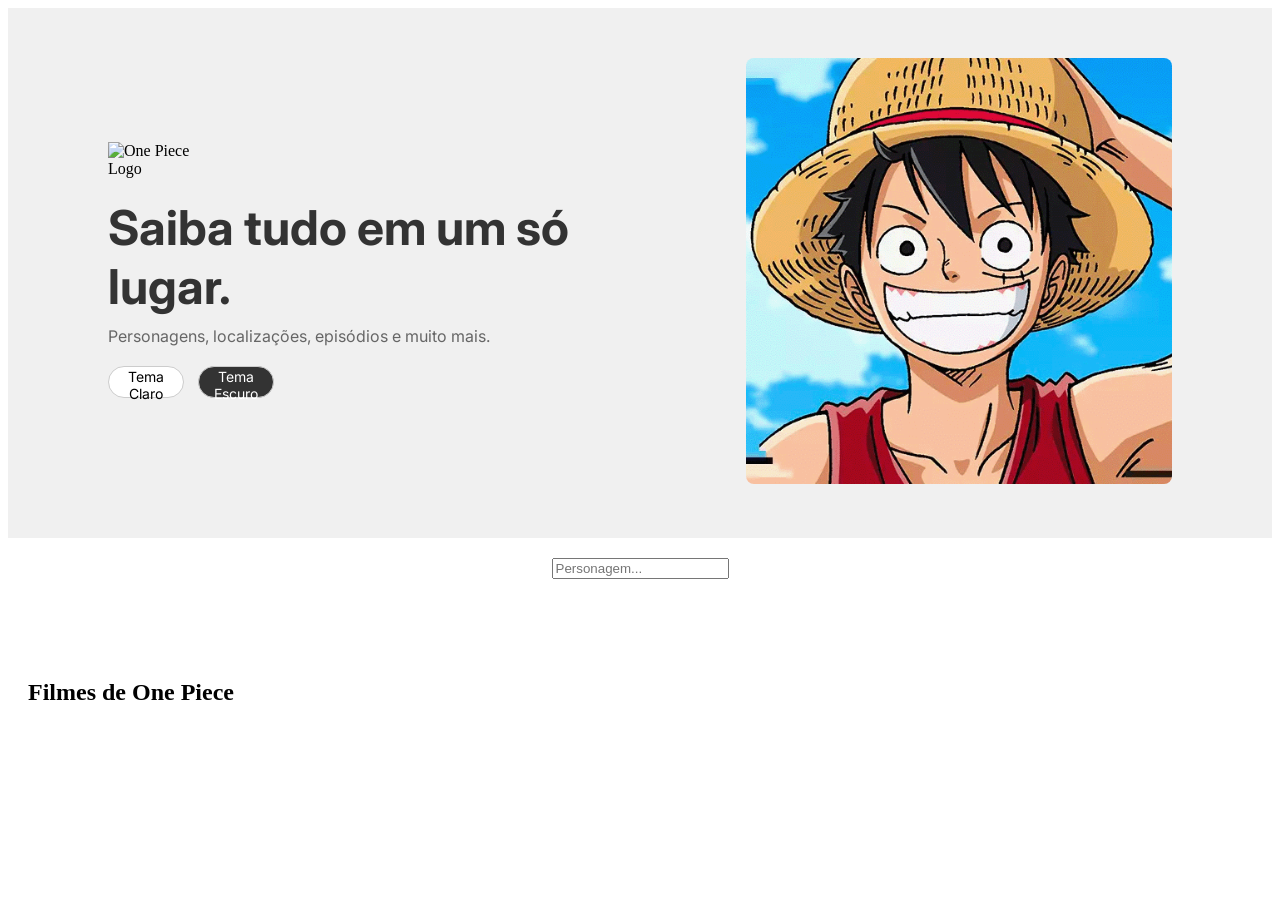
==== index.html @ 74c76212 "Commit inicial com estrutura do site" ====
<!DOCTYPE html>
<html lang="pt-br">
<head>
    <meta charset="UTF-8">
    <meta name="viewport" content="width=device-width, initial-scale=1.0">
    <title>Wiki One Piece</title>
    <link rel="stylesheet" href="style.css">
    <link href="https://fonts.googleapis.com/css2?family=Inter:wght@400;700&display=swap" rel="stylesheet">
</head>
<body>
    <header class="hero">
        <div class="hero-content">
            <div class="logo">
                <img src="assets/logo-onepiece.png" alt="One Piece Logo" width="100px"> <!-- Altere para o caminho correto da logo -->
            </div>
            <div class="text-content">
                <h1>Saiba tudo em um só lugar.</h1>
                <p>Personagens, localizações, episódios e muito mais.</p>
                <div class="theme-buttons">
                    <button id="light-theme">Tema Claro</button>
                    <button id="dark-theme">Tema Escuro</button>
                </div>
            </div>
        </div>
        <div class="hero-image">
            <img src="assets/luffy.png" alt="Luffy" class="luffy-image">
        </div>
    </header>

    <section class="search-section">
      <input type="text" id="search-input" placeholder="Personagem...">
    </section>

    <section class="characters-grid">
        <div id="lista-personagens"></div>
    </section>

    <section class="movies-grid">
      <h2>Filmes de One Piece</h2>
      <div id="lista-filmes"></div>
    </section>

    <script src="app.js"></script>
    <script src="movies.js" type="module"></script>
</body>
</html>
---- style.css ----
/* Estilos gerais para a seção hero */
.hero {
    display: flex;
    justify-content: space-between;
    align-items: center;
    background-color: #f0f0f0; /* Cor de fundo cinza claro */
    padding: 50px 100px; /* Ajuste o espaço conforme necessário */
}

.hero-content {
    display: flex;
    flex-direction: column;
    justify-content: center;
    max-width: 50%;
}

.hero-content .logo {
    display: flex;
    justify-content: flex-start;
    margin-bottom: 20px;
}

.hero-content h1 {
    font-family: 'Inter', sans-serif;
    font-weight: 700;
    font-size: 48px;
    margin: 0;
    color: #333;
}

.hero-content p {
    font-family: 'Inter', sans-serif;
    font-weight: 400;
    font-size: 16px;
    color: #666;
    margin-top: 10px;
}

.theme-buttons {
    margin-top: 20px;
}

.theme-buttons button {
    width: 76px;
    height: 32px;
    border-radius: 16px;
    border: 1px solid #ccc;
    margin-right: 10px;
    cursor: pointer;
    font-family: 'Inter', sans-serif;
    font-size: 14px;
}

#light-theme {
    background-color: #fff;
}

#dark-theme {
    background-color: #333;
    color: #fff;
}

/* Imagem do Luffy */
.hero-image {
    max-width: 40%;
}

.hero-image img {
    width: 100%;
    border-radius: 8px;
}

/* Estilos de layout de grid */
.search-section {
    padding: 20px;
    text-align: center;
}

.characters-grid {
    padding: 20px;
}

.movies-grid {
    padding: 20px;
}

/* Outros estilos */
#lista-personagens, #lista-filmes {
    display: flex;
    flex-wrap: wrap;
    justify-content: flex-start;
    padding: 0 100px; /* Substitui margin por padding */
    box-sizing: border-box;
}

.div-personagem, .div-filme {
    width: calc(25% - 12px);
    height: 300px;
    border: 1px solid #ddd;
    padding: 15px;
    background-color: #fff;
    text-align: left;
    cursor: pointer;
    border-radius: 8px;
    box-shadow: 0 4px 8px rgba(0, 0, 0, 0.1);
    transition: background-color 0.3s ease;
    margin: 6px;
    box-sizing: border-box;
}

.div-personagem img, .div-filme img {
    width: 204px;
    height: 150px;
    border-radius: 8px;
    margin-bottom: 10px;
}

.div-personagem h2, .div-filme h3 {
    margin-top: 0;
    font-family: 'Inter', sans-serif;
    font-weight: 700;
    font-size: 16px;
    margin-bottom: 5px;
}

.div-personagem p, .div-filme p {
    font-size: 0.8em;
    color: #666;
    margin-bottom: 3px;
}

.div-personagem:hover, .div-filme:hover {
    background-color: #f0f0f0;
}
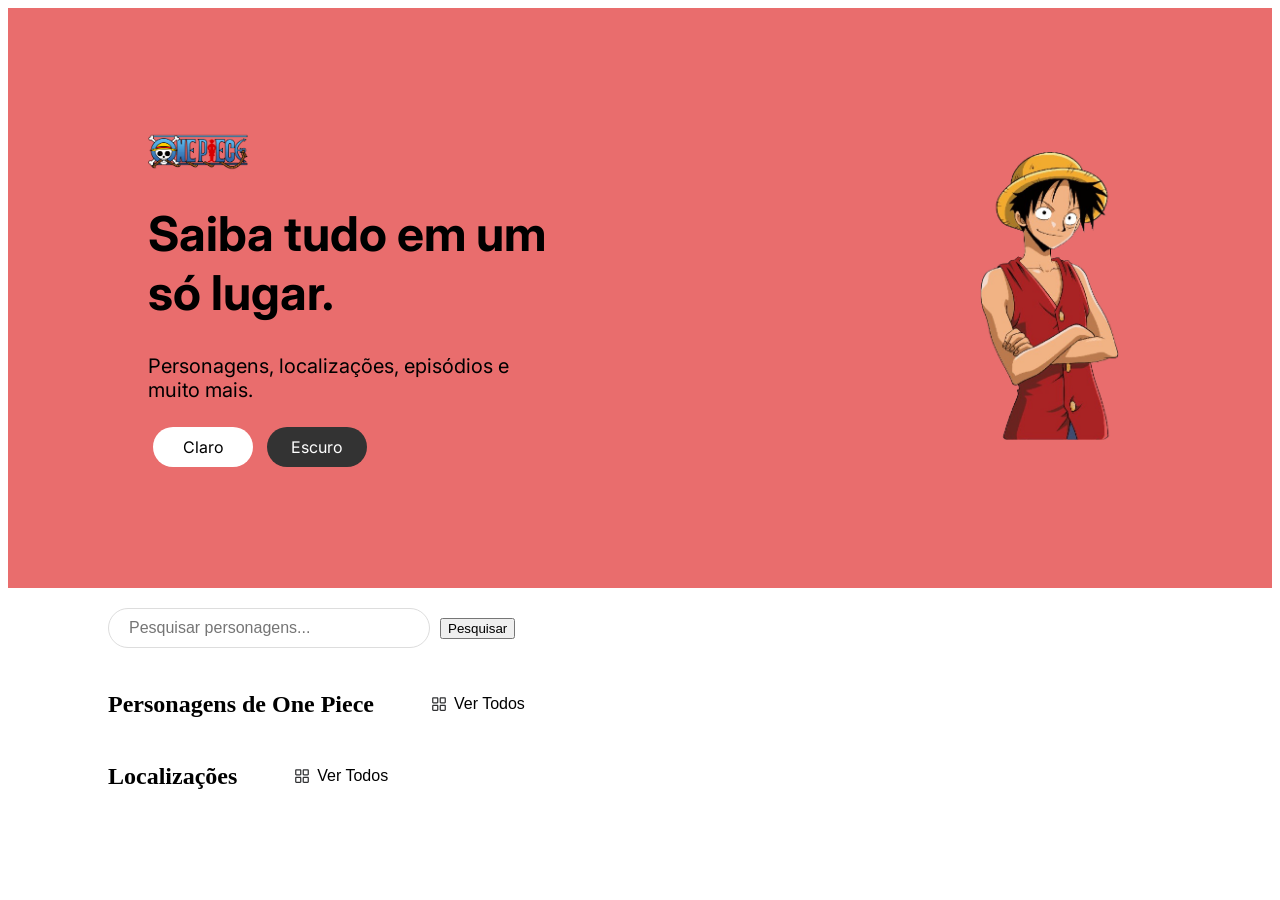
==== commit e1dd1338: "feat: #1 estrutura da pagina inicial" ====
--- a/index.html
+++ b/index.html
@@ -8,39 +8,51 @@
     <link href="https://fonts.googleapis.com/css2?family=Inter:wght@400;700&display=swap" rel="stylesheet">
 </head>
 <body>
-    <header class="hero">
-        <div class="hero-content">
-            <div class="logo">
-                <img src="assets/logo-onepiece.png" alt="One Piece Logo" width="100px"> <!-- Altere para o caminho correto da logo -->
+    <header class="cabecalho-principal">
+        <div class="conteudo-cabecalho">
+            <div class="logotipo">
+                <img src="assets/One-Piece-Logo.png" alt="Logotipo One Piece" width="100">
             </div>
-            <div class="text-content">
+            <div class="conteudo-texto">
                 <h1>Saiba tudo em um só lugar.</h1>
                 <p>Personagens, localizações, episódios e muito mais.</p>
-                <div class="theme-buttons">
-                    <button id="light-theme">Tema Claro</button>
-                    <button id="dark-theme">Tema Escuro</button>
+                <div class="botoes-tema">
+                    <button id="tema-claro">Claro</button>
+                    <button id="tema-escuro">Escuro</button>
                 </div>
             </div>
         </div>
-        <div class="hero-image">
-            <img src="assets/luffy.png" alt="Luffy" class="luffy-image">
+        <div class="imagem-luffy">
+            <img src="assets/luffyhero.png" alt="Luffy Hero">
         </div>
     </header>
 
-    <section class="search-section">
-      <input type="text" id="search-input" placeholder="Personagem...">
+    <section class="grade-personagens">
+        <div class="container-pesquisa">
+            <input type="text" id="pesquisa-personagens" placeholder="Pesquisar personagens...">
+            <button id="botao-pesquisa">Pesquisar</button>
+        </div>
+        <div class="cabecalho-secao">
+            <div class="conteudo-cabecalho-secao">
+                <h2>Personagens de One Piece</h2>
+            </div>
+            <button id="ver-todos-personagens">Ver Todos</button>
+        </div>
+        <div id="lista-personagens">
+            </div>
     </section>
 
-    <section class="characters-grid">
-        <div id="lista-personagens"></div>
+    <section class="secao-localizacoes">
+        <div class="cabecalho-secao-localizacoes">
+            <div class="conteudo-cabecalho-secao">
+                <h2>Localizações</h2>
+            </div>
+            <button id="ver-todos-localizacoes">Ver Todos</button>
+        </div>
+        <div id="lista-localizacoes"></div>
     </section>
 
-    <section class="movies-grid">
-      <h2>Filmes de One Piece</h2>
-      <div id="lista-filmes"></div>
-    </section>
-
-    <script src="app.js"></script>
-    <script src="movies.js" type="module"></script>
+    <script src="personagens.js"></script>
+    <script src="localizacao.js"></script>
 </body>
-</html>
+</html>
--- a/style.css
+++ b/style.css
@@ -1,134 +1,382 @@
-/* Estilos gerais para a seção hero */
-.hero {
-    display: flex;
-    justify-content: space-between;
-    align-items: center;
-    background-color: #f0f0f0; /* Cor de fundo cinza claro */
-    padding: 50px 100px; /* Ajuste o espaço conforme necessário */
-}
+/* ========================================================================== 
+    Estilos gerais para a seção cabeçalho principal (cabeçalho estilo Netflix)
+    ========================================================================== */
+    .cabecalho-principal {
+        position: relative;
+        background-color: #e96d6d;
+        height: 60vh;
+        display: flex;
+        align-items: center;
+        justify-content: space-between;
+        color: black;
+        padding: 20px 120px;
+    }
+    
+    .imagem-luffy {
+        width: 20%;
+    }
+    
+    .imagem-luffy img {
+        width: 100%;
+        height: auto;
+    }
+    
+    .conteudo-cabecalho {
+        position: relative;
+        z-index: 2;
+        padding: 20px;
+        max-width: 40%;
+    }
+    
+    .conteudo-cabecalho h1 {
+        font-family: 'Inter', sans-serif;
+        font-weight: 700;
+        font-size: 48px;
+        margin-top: 20px;
+        color: black;
+    }
+    
+    .conteudo-cabecalho p {
+        font-family: 'Inter', sans-serif;
+        font-weight: 400;
+        font-size: 20px;
+        margin-top: 10px;
+        color: black;
+    }
+    
+    .botoes-tema {
+        margin-top: 20px;
+    }
+    
+    .cabecalho-secao {
+        display: flex;
+        align-items: center;
+        padding: 20px 100px;
+    }
+    
+    .cabecalho-secao h2 {
+        margin: 0;
+        font-size: 24px;
+        font-weight: 700;
+        margin-right: 50px; /* Adiciona 50px de espaçamento à direita do título */
+    }
+    
+    .botoes-tema button {
+        width: 100px;
+        height: 40px;
+        border-radius: 20px;
+        border: none;
+        cursor: pointer;
+        font-family: 'Inter', sans-serif;
+        font-size: 16px;
+        margin: 5px;
+    }
+    
+    #tema-claro {
+        background-color: #fff;
+        color: #000;
+    }
+    
+    #tema-escuro {
+        background-color: #333;
+        color: #fff;
+    }
 
-.hero-content {
-    display: flex;
-    flex-direction: column;
-    justify-content: center;
-    max-width: 50%;
-}
-
-.hero-content .logo {
-    display: flex;
-    justify-content: flex-start;
-    margin-bottom: 20px;
-}
-
-.hero-content h1 {
-    font-family: 'Inter', sans-serif;
-    font-weight: 700;
-    font-size: 48px;
-    margin: 0;
-    color: #333;
-}
-
-.hero-content p {
-    font-family: 'Inter', sans-serif;
-    font-weight: 400;
-    font-size: 16px;
-    color: #666;
-    margin-top: 10px;
-}
-
-.theme-buttons {
-    margin-top: 20px;
-}
-
-.theme-buttons button {
-    width: 76px;
-    height: 32px;
-    border-radius: 16px;
-    border: 1px solid #ccc;
-    margin-right: 10px;
-    cursor: pointer;
-    font-family: 'Inter', sans-serif;
-    font-size: 14px;
-}
-
-#light-theme {
-    background-color: #fff;
-}
-
-#dark-theme {
-    background-color: #333;
-    color: #fff;
-}
-
-/* Imagem do Luffy */
-.hero-image {
-    max-width: 40%;
-}
-
-.hero-image img {
-    width: 100%;
-    border-radius: 8px;
-}
-
-/* Estilos de layout de grid */
-.search-section {
-    padding: 20px;
-    text-align: center;
-}
-
-.characters-grid {
-    padding: 20px;
-}
-
-.movies-grid {
-    padding: 20px;
-}
-
-/* Outros estilos */
-#lista-personagens, #lista-filmes {
-    display: flex;
-    flex-wrap: wrap;
-    justify-content: flex-start;
-    padding: 0 100px; /* Substitui margin por padding */
-    box-sizing: border-box;
-}
-
-.div-personagem, .div-filme {
-    width: calc(25% - 12px);
-    height: 300px;
-    border: 1px solid #ddd;
-    padding: 15px;
-    background-color: #fff;
-    text-align: left;
-    cursor: pointer;
-    border-radius: 8px;
-    box-shadow: 0 4px 8px rgba(0, 0, 0, 0.1);
-    transition: background-color 0.3s ease;
-    margin: 6px;
-    box-sizing: border-box;
-}
-
-.div-personagem img, .div-filme img {
-    width: 204px;
-    height: 150px;
-    border-radius: 8px;
-    margin-bottom: 10px;
-}
-
-.div-personagem h2, .div-filme h3 {
-    margin-top: 0;
-    font-family: 'Inter', sans-serif;
-    font-weight: 700;
-    font-size: 16px;
-    margin-bottom: 5px;
-}
-
-.div-personagem p, .div-filme p {
-    font-size: 0.8em;
-    color: #666;
-    margin-bottom: 3px;
-}
-
-.div-personagem:hover, .div-filme:hover {
-    background-color: #f0f0f0;
-}
+    
+    /* ========================================================================== 
+        Botão "Ver todos" com imagem
+        ========================================================================== */
+    
+        #ver-todos-personagens,
+        #ver-todos-localizacoes {
+            width: 105px;
+            height: 32px;
+            padding: 5px 10px 5px 30px;
+            background-color: transparent;
+            color: black;
+            border: none;
+            border-radius: 5px;
+            cursor: pointer;
+            font-size: 16px;
+            position: relative;
+            white-space: nowrap; /* Impede a quebra de linha */
+        }
+        
+        #ver-todos-personagens::before,
+        #ver-todos-localizacoes::before {
+            content: "";
+            background-image: url('assets/DarkSquaresFour.svg');
+            background-size: 20px;
+            background-repeat: no-repeat;
+            background-position: left center;
+            width: 20px;
+            height: 20px;
+            position: absolute;
+            left: 5px;
+            top: 50%;
+            transform: translateY(-50%);
+        }
+        
+        #ver-todos-personagens:hover,
+        #ver-todos-localizacoes:hover {
+            background-color: #bf2929;
+            color: white;
+            border-radius: 36px;
+        }
+    
+    /* ========================================================================== 
+        Estilos Pesquisa
+        ========================================================================== */
+    .container-pesquisa {
+        display: flex; /* Alinha os elementos horizontalmente */
+        align-items: center; /* Alinha os elementos verticalmente */
+        padding: 20px 100px;
+    }
+    
+    #pesquisa-personagens {
+        width: 280px;
+        height: 18px;
+        border: 1px solid #ddd;
+        border-radius: 32px;
+        font-size: 16px;
+        padding: 10px 20px;
+        margin-right: 10px; /* Adiciona espaço entre o input e o botão */
+    }
+    
+    /* ========================================================================== 
+        Estilos das seções de personagens
+        ========================================================================== */
+        #lista-personagens {
+            display: flex;
+            flex-wrap: wrap;
+            justify-content: flex-start;
+            padding: 0 100px;
+            box-sizing: border-box;
+        }
+        
+        /* Card de Personagens */
+        .div-personagem {
+            width: calc(25% - 12px);
+            height: 300px;
+            padding: 15px;
+            background-color: #F9F9F9;
+            text-align: left;
+            cursor: pointer;
+            border-radius: 8px;
+            box-shadow: 0 4px 8px rgba(0, 0, 0, 0.1);
+            transition: background-color 0.3s ease;
+            margin: 6px;
+            box-sizing: border-box;
+            display: flex;
+            flex-direction: column;
+            justify-content: flex-start;
+            position: relative; /* Adicionado para posicionamento absoluto dos elementos internos */
+        }
+        
+        .div-personagem img {
+            width: 204px;
+            height: 150px;
+            border-radius: 8px;
+            margin-bottom: 10px;
+            align-self: center;
+            object-fit: cover;
+        }
+        
+        .div-personagem h2 {
+            margin-top: 0;
+            font-family: 'Inter', sans-serif;
+            font-weight: 700;
+            font-size: 16px;
+            margin-bottom: 5px;
+            text-align: left;
+        }
+        
+        .div-personagem p {
+            font-size: 0.8em;
+            color: #666;
+            margin-bottom: 3px;
+            text-align: left;
+        }
+        
+        .div-personagem:hover {
+            background-color: #F1F1F1;
+        }
+        
+        /* Estilos para o ícone de coração */
+        .icone-coracao {
+            position: absolute;
+            top: 10px;
+            right: 10px;
+            width: 24px; /* Ajuste o tamanho conforme necessário */
+            height: 24px; /* Ajuste o tamanho conforme necessário */
+        }
+        
+        /* Estilos para o botão "Saiba Mais" */
+        .botao-saiba-mais {
+            position: absolute;
+            bottom: 10px;
+            right: 10px;
+            background-color: #F9F9F9; /* Cor de fundo alterada */
+            color: black; /* Cor do texto alterada para preto (para melhor contraste) */
+            padding: 8px 15px;
+            border-radius: 36px; /* Borda arredondada alterada */
+            border: 1px solid transparent; /* Borda transparente por padrão */
+            cursor: pointer;
+            transition: border 0.3s ease; /* Transição suave para a borda */
+        }
+        
+        .botao-saiba-mais:hover {
+            border: 1px solid black; /* Borda preta ao passar o mouse */
+        }
+    /* ========================================================================== 
+        Estilos Localização 
+        ========================================================================== */
+  /* ========================================================================== 
+    Estilos Localização 
+    ========================================================================== */
+/* ========================================================================== 
+    Estilos Localização 
+    ========================================================================== */
+    .secao-localizacoes {
+        padding: 20px 100px;
+    }
+    
+    .cabecalho-secao-localizacoes {
+        display: flex;
+        align-items: center;
+        margin-bottom: 20px;
+    }
+    
+    .cabecalho-secao-localizacoes h2 {
+        margin: 0;
+        font-size: 24px;
+        font-weight: 700;
+        margin-right: 50px;
+    }
+    
+    #lista-localizacoes {
+        display: flex;
+        flex-wrap: wrap;
+        justify-content: flex-start;
+    }
+    
+    .div-localizacao {
+        width: 147px;
+        height: 190px;
+        padding: 15px;
+        background-color: #fff;
+        text-align: center;
+        cursor: pointer;
+        border-radius: 20px;
+        box-shadow: 0 4px 8px rgba(0, 0, 0, 0.1);
+        transition: background-color 0.3s ease;
+        margin: 6px;
+        box-sizing: border-box;
+        display: flex;
+        flex-direction: column;
+        justify-content: flex-start;
+        align-items: center;
+        position: relative;
+    }
+    
+    .div-localizacao img {
+        width: 100%;
+        height: 120px;
+        border-radius: 8px;
+        margin-bottom: 10px;
+        object-fit: cover;
+    }
+    
+    .div-localizacao h2 {
+        margin: 0;
+        font-family: 'Inter', sans-serif;
+        font-weight: 700;
+        font-size: 16px;
+        margin-bottom: 5px;
+        text-align: center;
+        white-space: nowrap;
+        overflow: hidden;
+        text-overflow: ellipsis;
+        max-width: 100%;
+        box-sizing: border-box;
+        padding: 0 5px;
+    }
+    
+    .div-localizacao p {
+        font-size: 0.8em;
+        color: #666;
+        margin-bottom: 10px; /* Aumentei o espaçamento abaixo do nome do mar */
+        text-align: center;
+    }
+    
+    .div-localizacao::before {
+        content: "";
+        background-image: url('assets/pin.png');
+        background-size: contain;
+        background-repeat: no-repeat;
+        width: 50px;
+        height: 50px;
+        position: absolute;
+        top: -25px;
+        left: 50%;
+        transform: translateX(-50%);
+        z-index: 1;
+    }
+    
+    .div-localizacao:hover {
+        background-color: #F1F1F1;
+    }
+    
+    .botao-saiba-mais-localizacao {
+        position: absolute;
+        top: 50%;
+        left: 50%;
+        transform: translate(-50%, -50%);
+        background-color: #007bff;
+        color: white;
+        padding: 5px 10px; /* Reduzi o padding do botão */
+        border-radius: 5px;
+        border: none;
+        cursor: pointer;
+        white-space: nowrap; /* Impede que o texto do botão quebre a linha */
+        font-size: 0.9em; /* Reduzi o tamanho da fonte do botão */
+    }
+    /* ========================================================================== 
+        Estilos responsivos
+        ========================================================================== */
+    
+    @media (max-width: 768px) {
+        .cabecalho-principal {
+            padding: 30px;
+            flex-direction: column;
+            text-align: center;
+        }
+    
+        .conteudo-cabecalho {
+            max-width: 100%;
+        }
+    
+        #lista-personagens,
+        #lista-localizacoes {
+            padding: 0 20px;
+        }
+    
+        .div-personagem,
+        .div-localizacao {
+            width: calc(50% - 12px);
+        }
+    }
+    
+    @media (max-width: 480px) {
+        .div-personagem,
+        .div-localizacao {
+            width: 100%;
+        }
+    }
+    
+    @media (max-width: 768px) {
+        .cabecalho-secao {
+            flex-direction: column;
+            align-items: flex-start; /* Mantém alinhamento na esquerda em telas menores */
+        }
+    }
